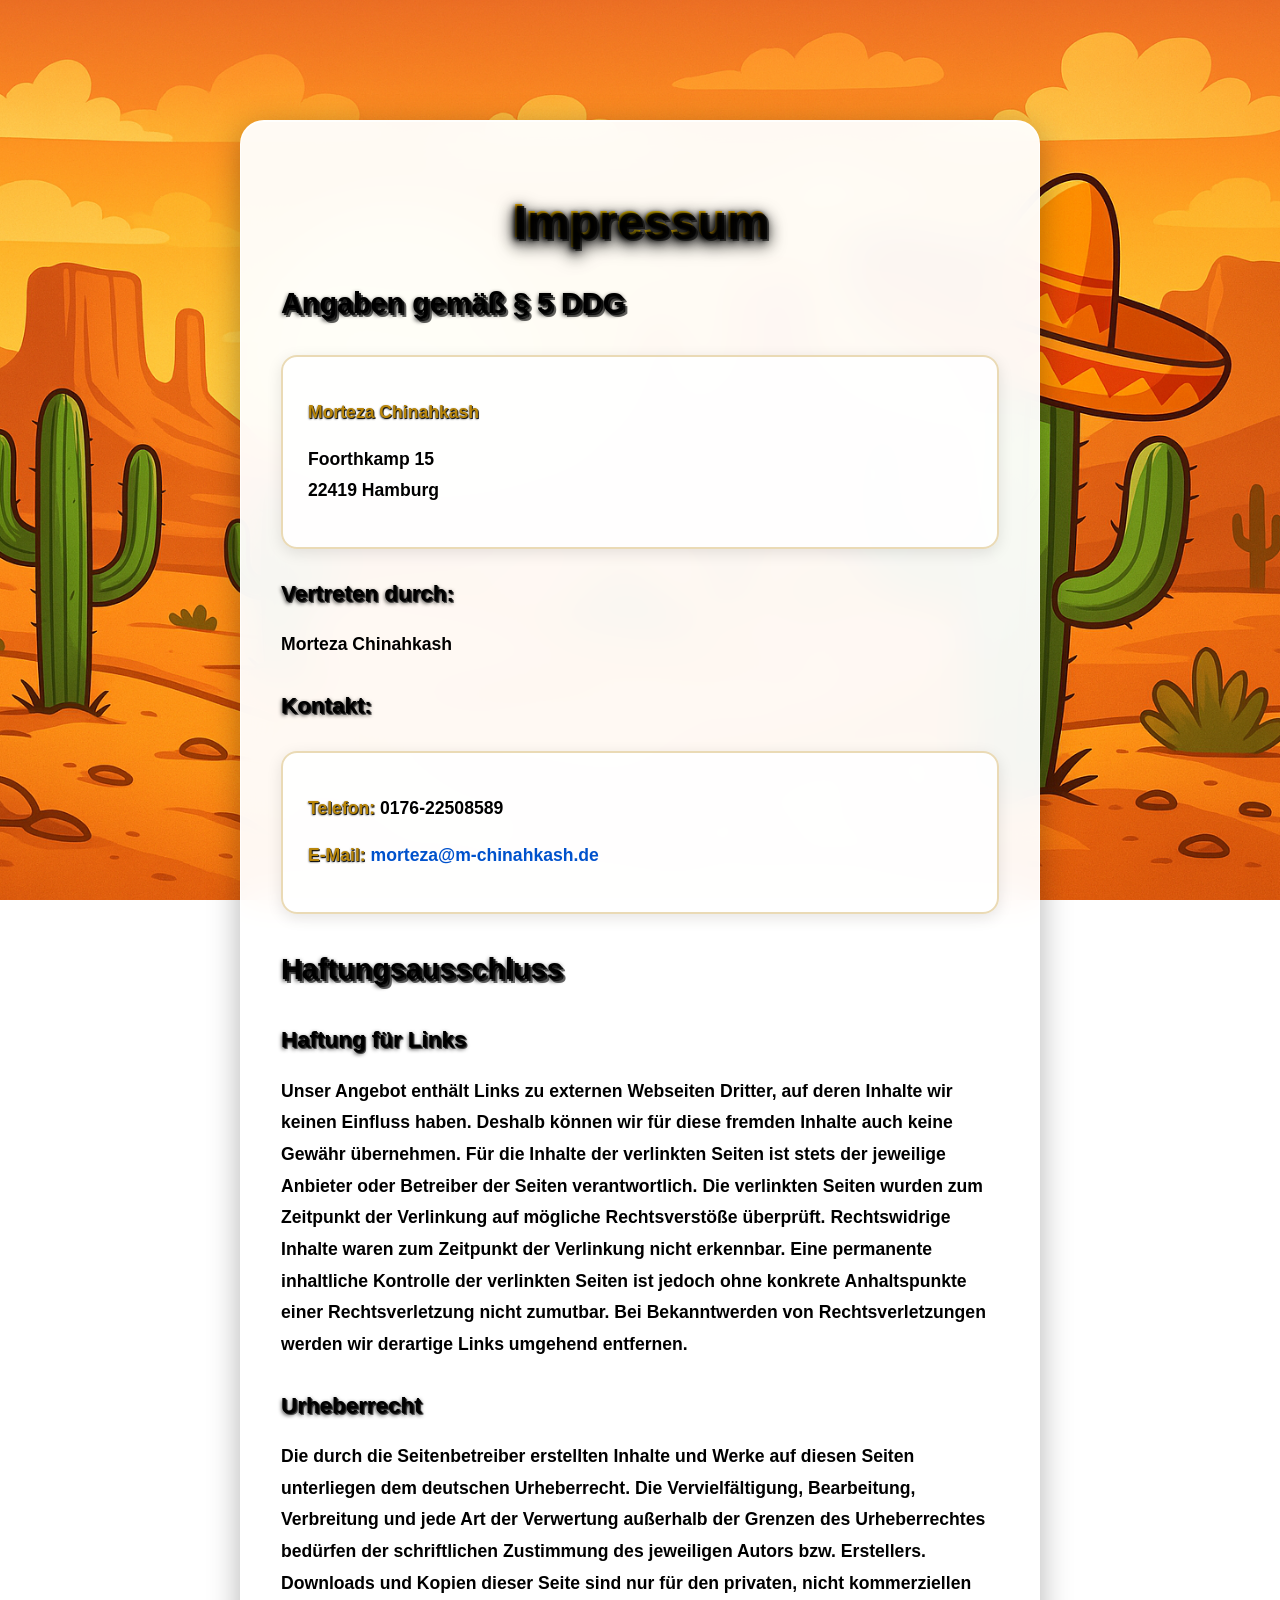
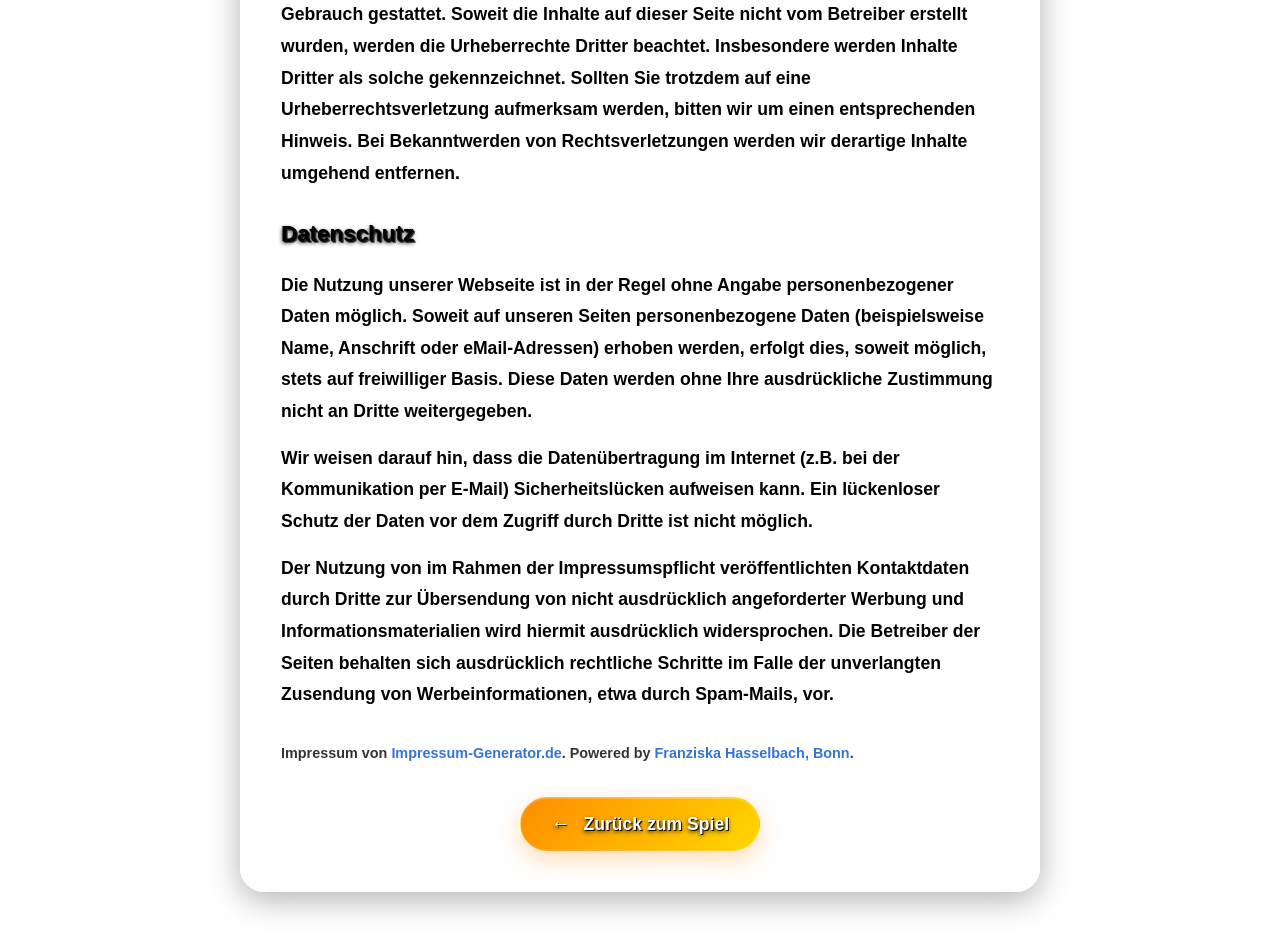
==== impressum.html @ b3c9d3e5 "Add footer with impressum link and styles for improved navigation and compliance" ====
<!DOCTYPE html>
<html lang="de">
<head>
    <meta charset="UTF-8">
    <meta name="viewport" content="width=device-width, initial-scale=1.0">
    <title>Impressum - El Pollo Loco</title>
    <link rel="stylesheet" href="./css/style.css">
    <link rel="stylesheet" href="./css/impressum.css">
    <link rel="shortcut icon" href="./img/cactus-157994_1280.png" type="image/x-icon">
</head>
<body class="impressum-page">
    <div class="impressum-container">
        <h1 class="impressum-title">Impressum</h1>
        
        <div class="impressum-content">
            <h2>Angaben gemäß § 5 DDG</h2>
            
            <div class="contact-info">
                <p><strong>Morteza Chinahkash</strong></p>
                <p>Foorthkamp 15<br>
                22419 Hamburg</p>
            </div>

            <h3>Vertreten durch:</h3>
            <p>Morteza Chinahkash</p>

            <h3>Kontakt:</h3>
            <div class="contact-info">
                <p><strong>Telefon:</strong> 0176-22508589</p>
                <p><strong>E-Mail:</strong> <a href='mailto:morteza@m-chinahkash.de'>morteza@m-chinahkash.de</a></p>
            </div>

            <h2>Haftungsausschluss</h2>
            
            <h3>Haftung für Links</h3>
            <p>Unser Angebot enthält Links zu externen Webseiten Dritter, auf deren Inhalte wir keinen Einfluss haben. Deshalb können wir für diese fremden Inhalte auch keine Gewähr übernehmen. Für die Inhalte der verlinkten Seiten ist stets der jeweilige Anbieter oder Betreiber der Seiten verantwortlich. Die verlinkten Seiten wurden zum Zeitpunkt der Verlinkung auf mögliche Rechtsverstöße überprüft. Rechtswidrige Inhalte waren zum Zeitpunkt der Verlinkung nicht erkennbar. Eine permanente inhaltliche Kontrolle der verlinkten Seiten ist jedoch ohne konkrete Anhaltspunkte einer Rechtsverletzung nicht zumutbar. Bei Bekanntwerden von Rechtsverletzungen werden wir derartige Links umgehend entfernen.</p>

            <h3>Urheberrecht</h3>
            <p>Die durch die Seitenbetreiber erstellten Inhalte und Werke auf diesen Seiten unterliegen dem deutschen Urheberrecht. Die Vervielfältigung, Bearbeitung, Verbreitung und jede Art der Verwertung außerhalb der Grenzen des Urheberrechtes bedürfen der schriftlichen Zustimmung des jeweiligen Autors bzw. Erstellers. Downloads und Kopien dieser Seite sind nur für den privaten, nicht kommerziellen Gebrauch gestattet. Soweit die Inhalte auf dieser Seite nicht vom Betreiber erstellt wurden, werden die Urheberrechte Dritter beachtet. Insbesondere werden Inhalte Dritter als solche gekennzeichnet. Sollten Sie trotzdem auf eine Urheberrechtsverletzung aufmerksam werden, bitten wir um einen entsprechenden Hinweis. Bei Bekanntwerden von Rechtsverletzungen werden wir derartige Inhalte umgehend entfernen.</p>

            <h3>Datenschutz</h3>
            <p>Die Nutzung unserer Webseite ist in der Regel ohne Angabe personenbezogener Daten möglich. Soweit auf unseren Seiten personenbezogene Daten (beispielsweise Name, Anschrift oder eMail-Adressen) erhoben werden, erfolgt dies, soweit möglich, stets auf freiwilliger Basis. Diese Daten werden ohne Ihre ausdrückliche Zustimmung nicht an Dritte weitergegeben.</p>
            
            <p>Wir weisen darauf hin, dass die Datenübertragung im Internet (z.B. bei der Kommunikation per E-Mail) Sicherheitslücken aufweisen kann. Ein lückenloser Schutz der Daten vor dem Zugriff durch Dritte ist nicht möglich.</p>
            
            <p>Der Nutzung von im Rahmen der Impressumspflicht veröffentlichten Kontaktdaten durch Dritte zur Übersendung von nicht ausdrücklich angeforderter Werbung und Informationsmaterialien wird hiermit ausdrücklich widersprochen. Die Betreiber der Seiten behalten sich ausdrücklich rechtliche Schritte im Falle der unverlangten Zusendung von Werbeinformationen, etwa durch Spam-Mails, vor.</p>

            <p style="margin-top: 30px; font-size: 0.9rem; opacity: 0.8;">
                Impressum von <a href="https://impressum-generator.de" rel="dofollow">Impressum-Generator.de</a>. 
                Powered by <a href="https://www.kanzlei-hasselbach.de/" rel="nofollow">Franziska Hasselbach, Bonn</a>.
            </p>
        </div>
        
        <a href="index.html" class="back-button">Zurück zum Spiel</a>
    </div>
</body>
</html>
---- css/style.css ----
/* Performance optimizations */
* {
  box-sizing: border-box;
}

html, body {
  touch-action: manipulation;
  overscroll-behavior: contain;
  /* Hardware acceleration */
  transform: translateZ(0);
  -webkit-transform: translateZ(0);
}

body {
  display: flex;
  flex-direction: column;
  align-items: center;
  justify-content: center;
  width: 100%;
  height: 100%;
  margin: 0;
  background-image: url(../img/ChatGPT\ Image\ 5.\ Mai\ 2025\,\ 14_01_04.png);
  background-size: cover;
  background-position: center;
  /* Optimize background rendering */
  background-attachment: fixed;
  will-change: transform;
  /* Reserviere Platz für Desktop Welcome Message um Layout-Shift zu vermeiden */
  padding-top: 120px;
  box-sizing: border-box;
}

canvas {
  background-color: black;
  box-shadow: 1px 1px 50px 15px;
  position: relative;
  /* Hardware acceleration for canvas */
  transform: translateZ(0);
  -webkit-transform: translateZ(0);
  will-change: transform;
}

#canvas-container {
  position: relative;
  width: fit-content;
  height: fit-content;
}
#overlay-buttons {
  display: none;
  flex-direction: column;
  position: absolute;
  top: 10px;
  right: 10px;
  z-index: 1100;
  gap: 10px;
  cursor: pointer;
}

#overlay-buttons button {
  width: 50px;
  height: 50px;
  font-size: 22px;
  background-color: rgba(0, 0, 0, 0.8);
  color: white;
  border: 2px solid rgba(255, 255, 255, 0.8);
  border-radius: 12px;
  cursor: pointer;
  box-shadow: 0 4px 12px rgba(0, 0, 0, 0.4);
  transition: all 0.3s ease;
}

#overlay-buttons button:hover {
  background-color: rgba(255, 255, 255, 0.9);
  color: black;
  transform: scale(1.1);
  box-shadow: 0 6px 16px rgba(0, 0, 0, 0.6);
}

#helpOverlay {
  display: none;
  position: fixed;
  top: 0;
  left: 0;
  z-index: 2000;
  width: 100vw;
  height: 100vh;
  background: rgba(0, 0, 0, 0.9);
  color: white;
  font-family: sans-serif;
  align-items: center;
  justify-content: center;
}

.help-content {
  background: #222;
  padding: 30px;
  border-radius: 15px;
  text-align: center;
}

.help-content ul {
  list-style: none;
  padding: 0;
}

.help-content li {
  margin: 10px 0;
  font-size: 18px;
}

#closeHelp {
  margin-top: 20px;
  padding: 10px 20px;
  font-size: 16px;
  border-radius: 8px;
  background-color: #e29247;
  border: none;
  color: white;
  cursor: pointer;
}
#loading-screen {
  text-align: center;
  width: 780px;
  height: 480px;
  background-image: url(../img/img_pollo_locco/img/9_intro_outro_screens/start/startscreen_1.png);
  background-size: 100% 100%;
  background-position: center;
  color: rgb(0, 0, 0);
  display: flex;
  flex-direction: column;
  justify-content: flex-end;
  align-items: center;
  font-family: sans-serif;
  z-index: 999;
  position: relative;
}

.intro-text {
  position: absolute;
  top: 0;
  left: 0;
  width: 100%;
  height: 100%;
  display: flex;
  align-items: flex-start;
  justify-content: center;
  padding-top: 50px;
  z-index: 1000;
  pointer-events: none;
}

.start-message {
  text-align: center;
  pointer-events: auto;
  padding: 40px;
  background: linear-gradient(135deg, 
    rgba(255, 140, 0, 0.5) 0%, 
    rgba(255, 69, 0, 0.7) 50%, 
    rgba(139, 69, 19, 0.7) 100%);
  border: 4px solid #FFD700;
  border-radius: 25px;
  box-shadow: 
    0 10px 30px rgba(0, 0, 0, 0.8),
    inset 0 2px 10px rgba(255, 255, 255, 0.3);
  max-width: 600px;
  margin: 0 auto;
  position: relative;
  overflow: hidden;
}

.start-message::before {
  content: "";
  position: absolute;
  top: -50%;
  left: -50%;
  width: 200%;
  height: 200%;
  background: linear-gradient(45deg, 
    transparent 30%, 
    rgba(255, 255, 255, 0.1) 50%, 
    transparent 70%);
  animation: shine 3s infinite;
}

@keyframes shine {
  0% { transform: translateX(-100%) translateY(-100%) rotate(45deg); }
  100% { transform: translateX(100%) translateY(100%) rotate(45deg); }
}

.start-message h1 {
  font-size: 2.5em;
  font-weight: bold;
  color: #FFFFFF;
  text-shadow: 3px 3px 6px rgba(0, 0, 0, 0.8);
  margin: 0 0 15px 0;
  font-family: 'Arial Black', Arial, sans-serif;
}

.start-message p {
  font-size: 1.2em;
  color: #FFFFE0;
  text-shadow: 2px 2px 4px rgba(0, 0, 0, 0.7);
  margin: 0;
  font-weight: bold;
}

/* Desktop-Nachricht standardmäßig anzeigen */
.desktop-message {
  display: block;
}

.mobile-message {
  display: none;
}

/* Desktop Willkommensnachricht - weit oben positioniert um Layout-Shift zu vermeiden */
.desktop-welcome {
  position: absolute;
  top: 20px;
  left: 0;
  right: 0;
  width: 100%;
  display: flex;
  justify-content: center;
  z-index: 1000;
  margin: 0;
}

/* Mobile Willkommensnachricht - auf dem Loading Screen */
.mobile-welcome {
  position: absolute;
  top: 0;
  left: 0;
  width: 100%;
  height: 100%;
  display: none; /* Standardmäßig versteckt */
  align-items: flex-start;
  justify-content: center;
  padding-top: 30px;
  z-index: 1000;
  pointer-events: none;
}

/* Verstecke Willkommensnachrichten wenn Canvas sichtbar ist */
canvas[style*="display: block"] ~ * .desktop-welcome,
canvas[style*="display: block"] ~ .desktop-welcome,
body:has(canvas[style*="display: block"]) .desktop-welcome,
body:has(canvas[style*="display: block"]) .mobile-welcome {
  display: none !important;
}

.mobile-welcome .start-message {
  pointer-events: auto;
  max-width: 90%;
  padding: 20px 15px;
  margin: 10px auto;
  position: absolute;
  top: 0;
  font-size: 0.9em; /* Kleinere Schrift für Mobile */
  width: 40%;
}

#restartBtn {
  display: none;
  padding: 20px 40px;
  font-size: 24px;
  font-weight: bold;
  background-color: #e29247;
  color: white;
  border: 3px solid white;
  border-radius: 15px;
  z-index: 1000;
  cursor: pointer;
  box-shadow: 0 6px 20px rgba(0, 0, 0, 0.5);
  transition: all 0.3s ease;
}

#restartBtn:hover {
  background-color: #ff6b35;
  transform: translateY(-2px);
  box-shadow: 0 8px 25px rgba(0, 0, 0, 0.7);
}

#nextLevelBtn {
  display: none;
  padding: 20px 40px;
  font-size: 24px;
  font-weight: bold;
  background-color: #4CAF50;
  color: white;
  border: 3px solid white;
  border-radius: 15px;
  z-index: 1000;
  cursor: pointer;
  box-shadow: 0 6px 20px rgba(0, 0, 0, 0.5);
  transition: all 0.3s ease;
}

#nextLevelBtn:hover {
  background-color: #66BB6A;
  transform: translateY(-2px);
  box-shadow: 0 8px 25px rgba(0, 0, 0, 0.7);
}

#homeBtn {
  display: none;
  padding: 20px 40px;
  font-size: 24px;
  font-weight: bold;
  background-color: #2196F3;
  color: white;
  border: 3px solid white;
  border-radius: 15px;
  z-index: 1000;
  cursor: pointer;
  box-shadow: 0 6px 20px rgba(0, 0, 0, 0.5);
  transition: all 0.3s ease;
}

#homeBtn:hover {
  background-color: #42A5F5;
  transform: translateY(-2px);
  box-shadow: 0 8px 25px rgba(0, 0, 0, 0.7);
}

/* Home Button für alle Touch/Mobile Kontexte */
@media (pointer: coarse), (hover: none), (max-width: 900px) {
  #homeBtn {
    width: 250px !important;
    font-size: 20px !important;
    padding: 15px 30px !important;
    background-color: #2196F3 !important;
    color: #ffffff !important;
    border: white 3px solid !important;
    border-radius: 25px !important;
    text-align: center !important;
    z-index: 2100 !important;
    pointer-events: auto !important;
    box-shadow: 0 6px 20px rgba(0, 0, 0, 0.5) !important;
  }
  
  /* Verbesserte Mobile Control Buttons für Touch-Geräte */
  #mobile-controls button {
    width: 70px !important;
    height: 70px !important;
    font-size: 28px !important;
    background-color: rgba(0, 0, 0, 0.8) !important;
    border: 3px solid rgba(255, 255, 255, 0.9) !important;
    color: white !important;
    box-shadow: 0 4px 15px rgba(0, 0, 0, 0.6) !important;
  }
}

.button-container {
  display: flex;
  justify-content: space-between;
  align-items: center;
  gap: 20px;
  width: 720px;
  height: 100px;
}


#mobile-controls {
  display: none; /* Standardmäßig versteckt, wird durch JavaScript überschrieben */
}

/* Mobile Controls nur auf Touch-Geräten anzeigen */
@media (pointer: coarse), (hover: none), (max-width: 1024px) {
  #mobile-controls {
    display: none; /* Wird durch JavaScript überschrieben wenn Touch erkannt */
  }
  
  /* Mobile Startbildschirm-Text wird jetzt durch JavaScript gesteuert */
  
  .start-message {
    max-width: 90%;
    padding: 30px 20px;
    margin: 20px auto;
  }
  
  .start-message h1 {
    font-size: 2em;
  }
  
  .start-message p {
    font-size: 1.1em;
  }
}

/* Desktop-spezifisch: Mobile Controls verstecken */
@media (pointer: fine) and (hover: hover) and (min-width: 1025px) {
  #mobile-controls {
    display: none !important;
    visibility: hidden !important;
  }
  
  /* Desktop Welcome Message weit oben positionieren */
  .desktop-welcome {
    position: absolute;
    top: 20px;
  }
  
  /* Stelle sicher, dass body padding-top auf Desktop hat */
  body {
    padding-top: 120px !important;
  }
}

#mobile-controls button {
  user-select: none;
  width: 70px;
  height: 70px;
  font-size: 28px;
  background-color: rgba(0, 0, 0, 0.7);
  border: 3px solid rgba(255, 255, 255, 0.9);
  border-radius: 50%;
  color: white;
  box-shadow: 0 4px 15px rgba(0, 0, 0, 0.5);
  transition: all 0.2s ease;
}

#mobile-controls button:active {
  background-color: rgba(255, 255, 255, 0.8);
  color: black;
  transform: scale(0.95);
  box-shadow: 0 2px 8px rgba(0, 0, 0, 0.7);
}

/* Regeln für Touch-Geräte (einschließlich iPads) */
@media (pointer: coarse), (hover: none) {
  html, body {
    margin: 0 !important;
    padding: 0 !important;
    width: 100vw;
    height: 100vh;
    overflow: hidden;
    position: fixed;
    top: 0;
    left: 0;
  }

  body {
    flex-direction: column;
    justify-content: flex-start;
    background-attachment: scroll;
    /* Entferne padding-top für Touch-Geräte */
    padding-top: 0 !important;
  }

  #helpBtn {
    display: none;
  }

  canvas {
    width: 100vw !important;
    height: 100vh !important;
    max-height: none !important;
    object-fit: fill;
    position: fixed;
    top: 0;
    left: 0;
    z-index: 1;
    margin: 0;
    padding: 0;
    border: none;
    outline: none;
  }

  #canvas-container {
    width: 100vw;
    height: 100vh;
    position: fixed;
    top: 0;
    left: 0;
  }

  #overlay-buttons {
    position: fixed;
    top: 10px;
    right: 10px;
    z-index: 1100;
  }

  .button-container {
    justify-content: space-around;
    width: 100%;
    gap: 12px;
    align-items: center;
    position: fixed;
    bottom: 10px;
    left: 50%;
    transform: translateX(-50%);
    z-index: 1001;
  }

  #loading-screen {
    width: 100vw;
    height: 100vh;
  }

  /* Desktop-Intro wird durch JavaScript gesteuert - CSS überschreibt nicht */
  
  /* Mobile-Intro wird durch JavaScript gesteuert - CSS überschreibt nicht */

  .start-message {
    max-width: 90%;
    padding: 20px 15px; /* Kleinere Padding auf Touch-Geräten */
    margin: 10px auto;
  }

  .start-message h1 {
    font-size: 1.8em; /* Kleinere Schrift auf Touch-Geräten */
  }

  .start-message p {
    font-size: 1em; /* Kleinere Schrift auf Touch-Geräten */
  }

  #restartBtn,
  #nextLevelBtn {
    width: 250px;
    font-size: 20px;
    padding: 15px 30px;
    background-color: #e292478a;
    color: #ffffff;
    border: white 2px solid;
    border-radius: 25px;
    text-align: center;
    z-index: 2100;
    pointer-events: auto;
  }

  #mobile-controls {
    display: none; /* Standardmäßig versteckt, wird durch JavaScript aktiviert */
    position: fixed;
    bottom: 10px;
    width: 100%;
    padding: 0 20px; /* Padding hinzugefügt für Touch-Geräte */
    justify-content: space-between;
    margin: 10px;
    z-index: 1000;
  }

  .left-controls {
    display: flex;
    flex-direction: column;
    gap: 10px;
  }

  .right-controls {
    display: flex;
    flex-direction: row;
    gap: 10px;
  }

  #mobile-controls button {
    display: block;
    width: 60px;
    height: 60px;
    font-size: 24px;
    background-color: rgba(255, 255, 255, 0.2);
    border: none;
    border-radius: 50%;
    color: white;
  }
}

/* Fallback für ältere Browser und kleinere Bildschirme */
@media (max-width: 900px) {
  html, body {
    margin: 0 !important;
    padding: 0 !important;
    width: 100vw;
    height: 100vh;
    overflow: hidden;
    position: fixed;
    top: 0;
    left: 0;
  }

  body {
    flex-direction: column;
    justify-content: flex-start;
    background-attachment: scroll; /* Bessere Performance auf mobilen Geräten */
    /* Entferne padding-top für kleinere Bildschirme */
    padding-top: 0 !important;
  }

  #helpBtn {
    display: none;
  }

  canvas {
    width: 100vw !important;
    height: 100vh !important;
    max-height: none !important;
    object-fit: fill;
    position: fixed;
    top: 0;
    left: 0;
    z-index: 1;
    margin: 0;
    padding: 0;
    border: none;
    outline: none;
  }

  #canvas-container {
    width: 100vw;
    height: 100vh;
    position: fixed;
    top: 0;
    left: 0;
  }

  #overlay-buttons {
    position: fixed;
    top: 10px;
    right: 10px;
    z-index: 1100;
  }

  .button-container {
    justify-content: space-around;
    width: 100%;
    gap: 12px;
    align-items: center;
    position: fixed;
    bottom: 80px;
    left: 50%;
    transform: translateX(-50%);
    z-index: 1001;
  }

  #loading-screen {
    width: 100vw;
    height: 100vh;
    aspect-ratio: 3 / 2;
  }

  /* Desktop-Intro wird durch JavaScript gesteuert - CSS überschreibt nicht */
  
  /* Mobile-Intro wird durch JavaScript gesteuert - CSS überschreibt nicht */

  .start-message {
    max-width: 90%;
    padding: 20px 15px; /* Kleinere Padding auf Touch-Geräten */
    margin: 10px auto;
  }

  .start-message h1 {
    font-size: 1.8em; /* Kleinere Schrift auf Touch-Geräten */
  }

  .start-message p {
    font-size: 1em; /* Kleinere Schrift auf Touch-Geräten */
  }

  #restartBtn,
  #nextLevelBtn {
    width: 250px;
    font-size: 20px;
    padding: 15px 30px;
    background-color: #e292478a;
    color: #ffffff;
    border: white 2px solid;
    border-radius: 25px;
    text-align: center;
    z-index: 2100;
    pointer-events: auto;
  }

  #mobile-controls {
    display: none; /* Standardmäßig versteckt, wird durch JavaScript aktiviert */
    position: fixed;
    bottom: 10px;
    width: 100%;
    justify-content: space-between;
    margin: 10px;
    z-index: 1000;
  }

  .left-controls {
    display: flex;
    flex-direction: column;
    gap: 10px;
  }

  .right-controls {
    display: flex;
    flex-direction: row;
    gap: 10px;
  }

  #mobile-controls button {
    display: block;
    width: 60px;
    height: 60px;
    font-size: 24px;
    background-color: rgba(255, 255, 255, 0.2);
    border: none;
    border-radius: 50%;
    color: white;
  }
}
@media screen and (orientation: portrait) and (max-width: 900px) {
  body::before {
    content: "🔄 Bitte drehe dein Gerät ins Querformat für das beste Spielerlebnis! 📱➡️💻";
    position: fixed;
    top: 0;
    left: 0;
    z-index: 2000;
    background-color: rgba(0, 0, 0, 0.95);
    color: white;
    font-size: 18px;
    font-weight: bold;
    font-family: Arial, sans-serif;
    display: flex;
    align-items: center;
    justify-content: center;
    width: 100vw;
    height: 100vh;
    text-align: center;
  }

  canvas,
  #mobile-controls,
  .button-container,
  #loading-screen,
  #restartBtn,
  #nextLevelBtn {
    display: none !important;
  }
}

/* Querformat-Hinweis für alle Touch-Geräte im Hochformat */
@media screen and (orientation: portrait) and (pointer: coarse), 
       screen and (orientation: portrait) and (hover: none),
       screen and (orientation: portrait) and (max-width: 900px) {
  body::before {
    content: "🔄 Bitte drehe dein Gerät ins Querformat für das beste Spielerlebnis! 📱➡️💻";
    position: fixed;
    top: 0;
    left: 0;
    z-index: 2000;
    background-color: rgba(0, 0, 0, 0.95);
    color: white;
    font-size: 18px;
    font-weight: bold;
    font-family: Arial, sans-serif;
    display: flex;
    align-items: center;
    justify-content: center;
    width: 100vw;
    height: 100vh;
    text-align: center;
  }

  canvas,
  #mobile-controls,
  .button-container,
  #loading-screen,
  #restartBtn,
  #nextLevelBtn {
    display: none !important;
  }
}

/* Footer Styles */
#game-footer {
  position: fixed;
  bottom: 0;
  left: 0;
  width: 100%;
  z-index: 100;
  background: rgba(0, 0, 0, 0.1);
  backdrop-filter: blur(10px);
  -webkit-backdrop-filter: blur(10px);
  border-top: 1px solid rgba(255, 255, 255, 0.1);
  padding: 8px 0;
}

.footer-content {
  text-align: center;
}

#impressum-link {
  color: rgba(255, 255, 255, 0.8);
  text-decoration: none;
  font-size: 12px;
  font-family: -apple-system, BlinkMacSystemFont, 'Segoe UI', Roboto, Arial, sans-serif;
  transition: all 0.3s ease;
  padding: 5px 15px;
  border-radius: 20px;
  display: inline-block;
}

#impressum-link:hover {
  color: #FFD700;
  background: rgba(255, 215, 0, 0.1);
  text-shadow: 0 0 5px rgba(255, 215, 0, 0.3);
  transform: translateY(-1px);
}

/* Desktop spezifische Footer Anpassungen */
@media (pointer: fine) and (hover: hover) and (min-width: 1025px) {
  #game-footer {
    position: relative;
    margin-top: 20px;
    background: rgba(0, 0, 0, 0.05);
  }
  
  #impressum-link {
    font-size: 14px;
    padding: 8px 20px;
  }
}

/* Touch-Geräte: Footer verstecken wenn Spiel aktiv ist */
@media (pointer: coarse), (hover: none) {
  body:has(canvas[style*="display: block"]) #game-footer {
    display: none;
  }
}

/* Kleinere Bildschirme: Footer verstecken wenn Spiel aktiv ist */
@media (max-width: 900px) {
  body:has(canvas[style*="display: block"]) #game-footer {
    display: none;
  }
}
---- css/impressum.css ----
.impressum-page {
    background-image: url('../img/ChatGPT Image 5. Mai 2025, 14_01_04.png');
    background-size: cover;
    background-position: center;
    background-attachment: fixed;
    min-height: 100vh;
    padding: 40px 20px;
    display: flex;
    align-items: center;
    justify-content: center;
    font-family: -apple-system, BlinkMacSystemFont, 'Segoe UI', Roboto, Helvetica, Arial, sans-serif;
}

.impressum-container {
    max-width: 800px;
    width: 100%;
    background: rgba(255, 255, 255, 0.95);
    backdrop-filter: blur(20px);
    -webkit-backdrop-filter: blur(20px);
    border: 1px solid rgba(255, 255, 255, 0.8);
    border-radius: 24px;
    padding: 40px;
    box-shadow: 
        0 8px 32px rgba(0, 0, 0, 0.3),
        inset 0 1px 0 rgba(255, 255, 255, 0.9);
    animation: fadeInUp 0.8s ease-out;
}

@keyframes fadeInUp {
    from {
        opacity: 0;
        transform: translateY(30px);
    }
    to {
        opacity: 1;
        transform: translateY(0);
    }
}

.impressum-title {
    font-size: 3rem;
    font-weight: 700;
    color: #000000;
    text-align: center;
    margin-bottom: 30px;
    text-shadow: 
        0 4px 8px rgba(0, 0, 0, 0.9),
        0 2px 4px rgba(0, 0, 0, 1),
        2px 2px 0px rgba(0, 0, 0, 0.8),
        4px 4px 0px rgba(0, 0, 0, 0.6);
    background: linear-gradient(135deg, #FF8C00, #FFD700, #FF6B35);
    -webkit-background-clip: text;
    -webkit-text-fill-color: transparent;
    background-clip: text;
    filter: drop-shadow(0 4px 8px rgba(0, 0, 0, 0.8));
}

.impressum-content {
    color: #000000;
    line-height: 1.8;
    font-size: 1.1rem;
    font-weight: 600;
}

.impressum-content h2 {
    color: #000000;
    font-size: 1.8rem;
    margin: 30px 0 15px 0;
    font-weight: 700;
    text-shadow: 
        0 2px 4px rgba(0, 0, 0, 0.9),
        2px 2px 0px rgba(0, 0, 0, 0.8),
        4px 4px 0px rgba(0, 0, 0, 0.6);
}

.impressum-content h3 {
    color: #000000;
    font-size: 1.4rem;
    margin: 25px 0 10px 0;
    font-weight: 700;
    text-shadow: 
        0 2px 4px rgba(0, 0, 0, 0.9),
        1px 1px 0px rgba(0, 0, 0, 0.8),
        2px 2px 0px rgba(0, 0, 0, 0.6);
}

.impressum-content p {
    margin: 15px 0;
    color: #000000;
    font-weight: 600;
}

.impressum-content strong {
    color: #B8860B;
    font-weight: 800;
    text-shadow: 
        0 1px 2px rgba(0, 0, 0, 0.9),
        1px 1px 0px rgba(0, 0, 0, 0.8);
}

.impressum-content a {
    color: #0052CC;
    text-decoration: none;
    transition: all 0.3s ease;
    border-bottom: 2px solid transparent;
    font-weight: 700;
}

.impressum-content a:hover {
    color: #B8860B;
    border-bottom: 2px solid #B8860B;
    text-shadow: 
        0 0 10px rgba(184, 134, 11, 0.8),
        0 1px 2px rgba(0, 0, 0, 0.9),
        1px 1px 0px rgba(0, 0, 0, 0.8);
}

.contact-info {
    background: rgba(255, 255, 255, 0.9);
    border: 2px solid rgba(184, 134, 11, 0.3);
    border-radius: 16px;
    padding: 25px;
    margin: 25px 0;
    backdrop-filter: blur(10px);
    box-shadow: 0 4px 15px rgba(0, 0, 0, 0.1);
}

.contact-info p {
    color: #000000;
    font-weight: 700;
}

.back-button {
    display: inline-flex;
    align-items: center;
    justify-content: center;
    background: linear-gradient(135deg, #FF8C00, #FFD700);
    color: #FFFFFF;
    text-decoration: none;
    padding: 15px 30px;
    border-radius: 50px;
    font-weight: 700;
    font-size: 1.1rem;
    margin: 30px auto 0;
    display: block;
    width: fit-content;
    box-shadow: 
        0 8px 25px rgba(255, 140, 0, 0.3),
        inset 0 1px 0 rgba(255, 255, 255, 0.2);
    transition: all 0.3s ease;
    border: 1px solid rgba(255, 255, 255, 0.2);
    text-shadow: 
        0 2px 4px rgba(0, 0, 0, 0.8),
        1px 1px 0px rgba(0, 0, 0, 0.9);
}

.back-button:hover {
    transform: translateY(-2px);
    box-shadow: 
        0 12px 35px rgba(255, 140, 0, 0.4),
        inset 0 1px 0 rgba(255, 255, 255, 0.3);
    background: linear-gradient(135deg, #FFD700, #FF8C00);
    text-shadow: 
        0 2px 6px rgba(0, 0, 0, 0.9),
        2px 2px 0px rgba(0, 0, 0, 0.8);
}

.back-button:active {
    transform: translateY(0);
}

.back-button::before {
    content: "← ";
    margin-right: 8px;
    font-size: 1.2rem;
}

/* Responsive Design */
@media (max-width: 768px) {
    .impressum-page {
        padding: 20px 15px;
    }

    .impressum-container {
        padding: 25px;
        border-radius: 20px;
    }

    .impressum-title {
        font-size: 2.2rem;
        margin-bottom: 25px;
    }

    .impressum-content {
        font-size: 1rem;
    }

    .impressum-content h2 {
        font-size: 1.5rem;
    }

    .impressum-content h3 {
        font-size: 1.2rem;
    }

    .contact-info {
        padding: 20px;
        margin: 20px 0;
    }

    .back-button {
        padding: 12px 25px;
        font-size: 1rem;
    }
}

@media (max-width: 480px) {
    .impressum-page {
        padding: 15px 10px;
    }

    .impressum-container {
        padding: 20px;
        border-radius: 16px;
    }

    .impressum-title {
        font-size: 1.8rem;
    }

    .impressum-content {
        font-size: 0.95rem;
        line-height: 1.6;
    }
}

/* Scroll Animation */
.impressum-content {
    animation: slideIn 1s ease-out 0.3s both;
}

@keyframes slideIn {
    from {
        opacity: 0;
        transform: translateX(-20px);
    }
    to {
        opacity: 1;
        transform: translateX(0);
    }
}
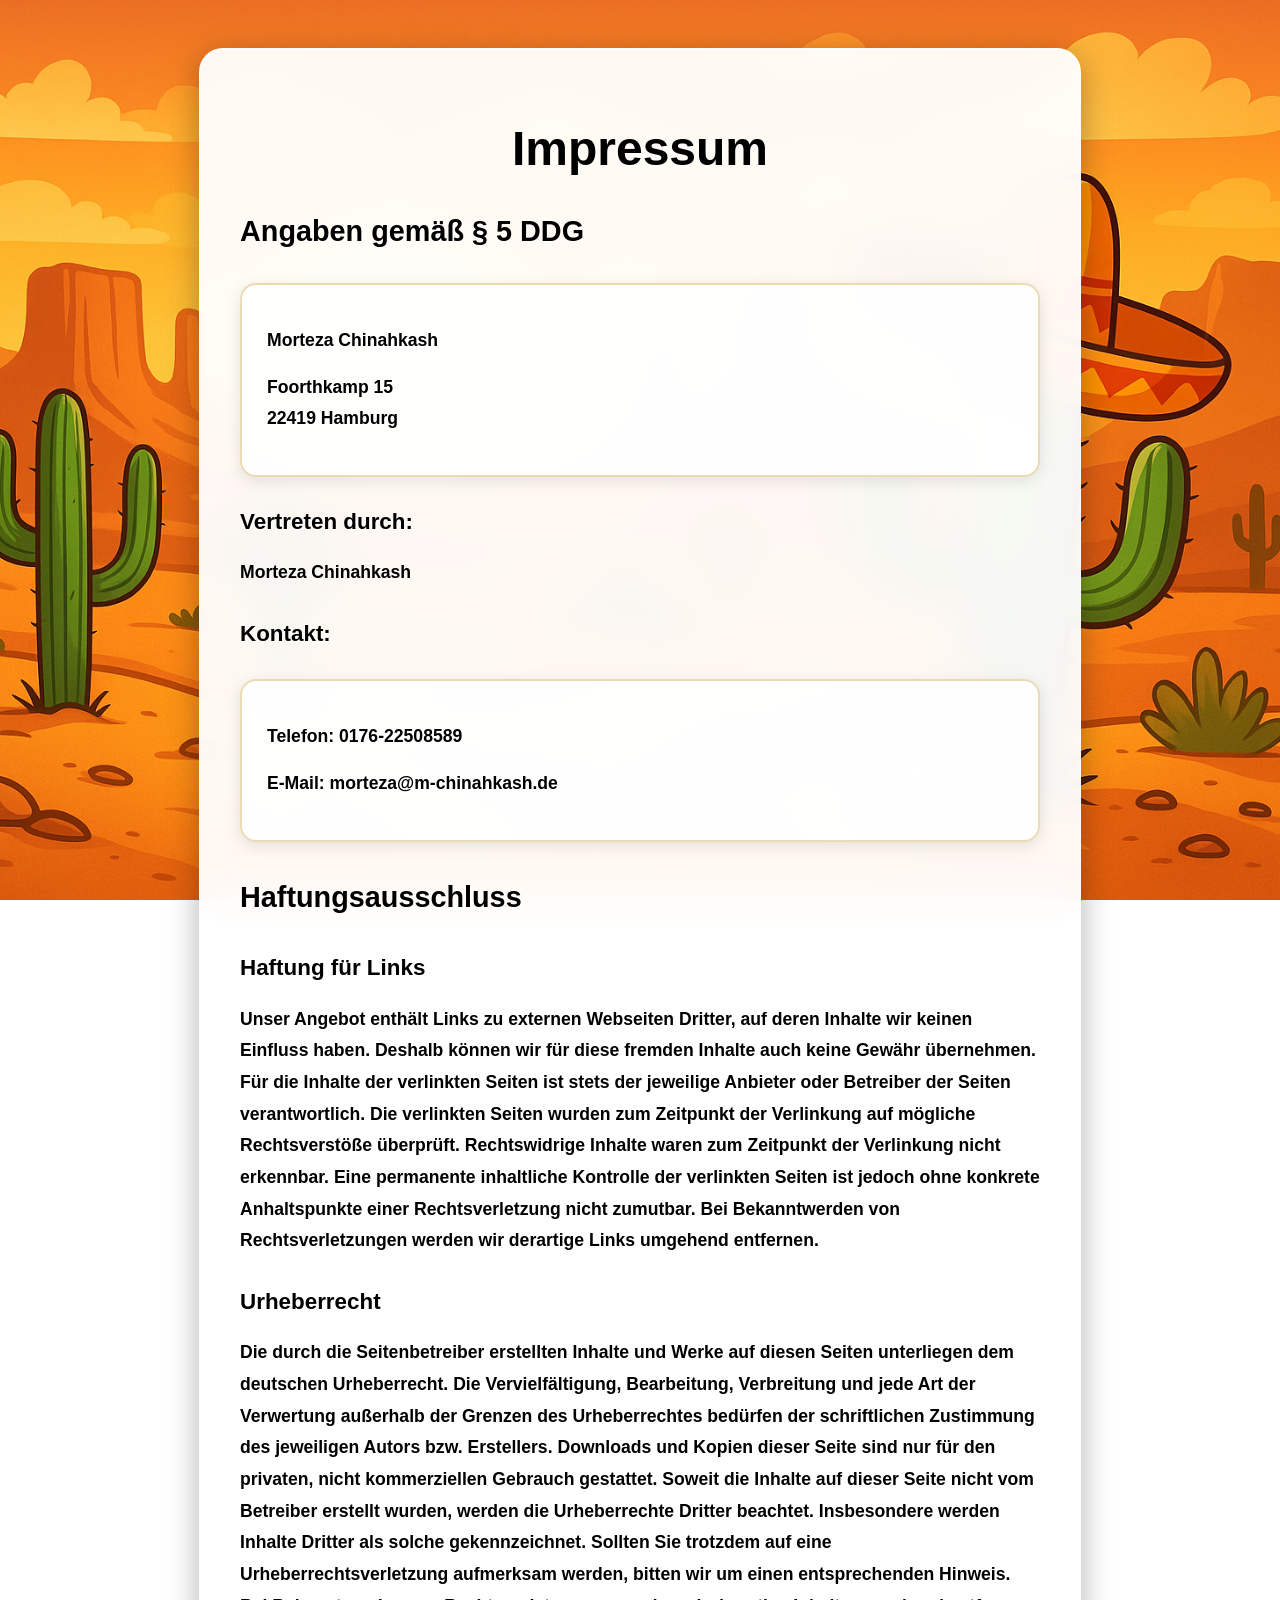
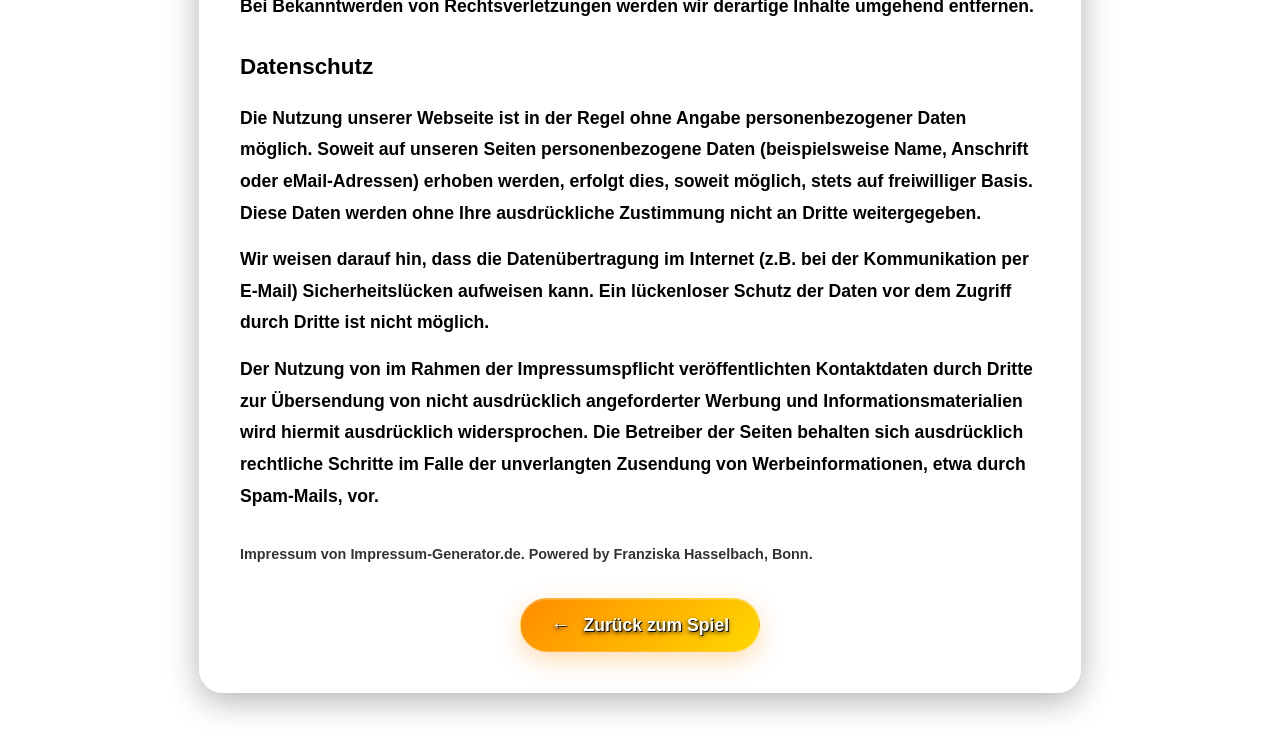
==== commit e48b01f4: "Refactor impressum styles for improved readability and visual consistency" ====
--- a/impressum.html
+++ b/impressum.html
@@ -4,7 +4,6 @@
     <meta charset="UTF-8">
     <meta name="viewport" content="width=device-width, initial-scale=1.0">
     <title>Impressum - El Pollo Loco</title>
-    <link rel="stylesheet" href="./css/style.css">
     <link rel="stylesheet" href="./css/impressum.css">
     <link rel="shortcut icon" href="./img/cactus-157994_1280.png" type="image/x-icon">
 </head>
--- a/css/impressum.css
+++ b/css/impressum.css
@@ -44,15 +44,8 @@
     text-align: center;
     margin-bottom: 30px;
     text-shadow: 
-        0 4px 8px rgba(0, 0, 0, 0.9),
-        0 2px 4px rgba(0, 0, 0, 1),
-        2px 2px 0px rgba(0, 0, 0, 0.8),
-        4px 4px 0px rgba(0, 0, 0, 0.6);
-    background: linear-gradient(135deg, #FF8C00, #FFD700, #FF6B35);
-    -webkit-background-clip: text;
-    -webkit-text-fill-color: transparent;
-    background-clip: text;
-    filter: drop-shadow(0 4px 8px rgba(0, 0, 0, 0.8));
+        0 2px 4px rgba(255, 255, 255, 0.8),
+        1px 1px 2px rgba(255, 255, 255, 0.6);
 }
 
 .impressum-content {
@@ -68,9 +61,8 @@
     margin: 30px 0 15px 0;
     font-weight: 700;
     text-shadow: 
-        0 2px 4px rgba(0, 0, 0, 0.9),
-        2px 2px 0px rgba(0, 0, 0, 0.8),
-        4px 4px 0px rgba(0, 0, 0, 0.6);
+        0 1px 2px rgba(255, 255, 255, 0.8),
+        1px 1px 1px rgba(255, 255, 255, 0.6);
 }
 
 .impressum-content h3 {
@@ -79,9 +71,8 @@
     margin: 25px 0 10px 0;
     font-weight: 700;
     text-shadow: 
-        0 2px 4px rgba(0, 0, 0, 0.9),
-        1px 1px 0px rgba(0, 0, 0, 0.8),
-        2px 2px 0px rgba(0, 0, 0, 0.6);
+        0 1px 2px rgba(255, 255, 255, 0.8),
+        1px 1px 1px rgba(255, 255, 255, 0.6);
 }
 
 .impressum-content p {
@@ -91,15 +82,14 @@
 }
 
 .impressum-content strong {
-    color: #B8860B;
+    color: #000000;
     font-weight: 800;
     text-shadow: 
-        0 1px 2px rgba(0, 0, 0, 0.9),
-        1px 1px 0px rgba(0, 0, 0, 0.8);
+        0 1px 1px rgba(255, 255, 255, 0.8);
 }
 
 .impressum-content a {
-    color: #0052CC;
+    color: #000000;
     text-decoration: none;
     transition: all 0.3s ease;
     border-bottom: 2px solid transparent;
@@ -107,12 +97,10 @@
 }
 
 .impressum-content a:hover {
-    color: #B8860B;
-    border-bottom: 2px solid #B8860B;
-    text-shadow: 
-        0 0 10px rgba(184, 134, 11, 0.8),
-        0 1px 2px rgba(0, 0, 0, 0.9),
-        1px 1px 0px rgba(0, 0, 0, 0.8);
+    color: #000000;
+    border-bottom: 2px solid #000000;
+    text-shadow: 
+        0 1px 1px rgba(255, 255, 255, 0.8);
 }
 
 .contact-info {
